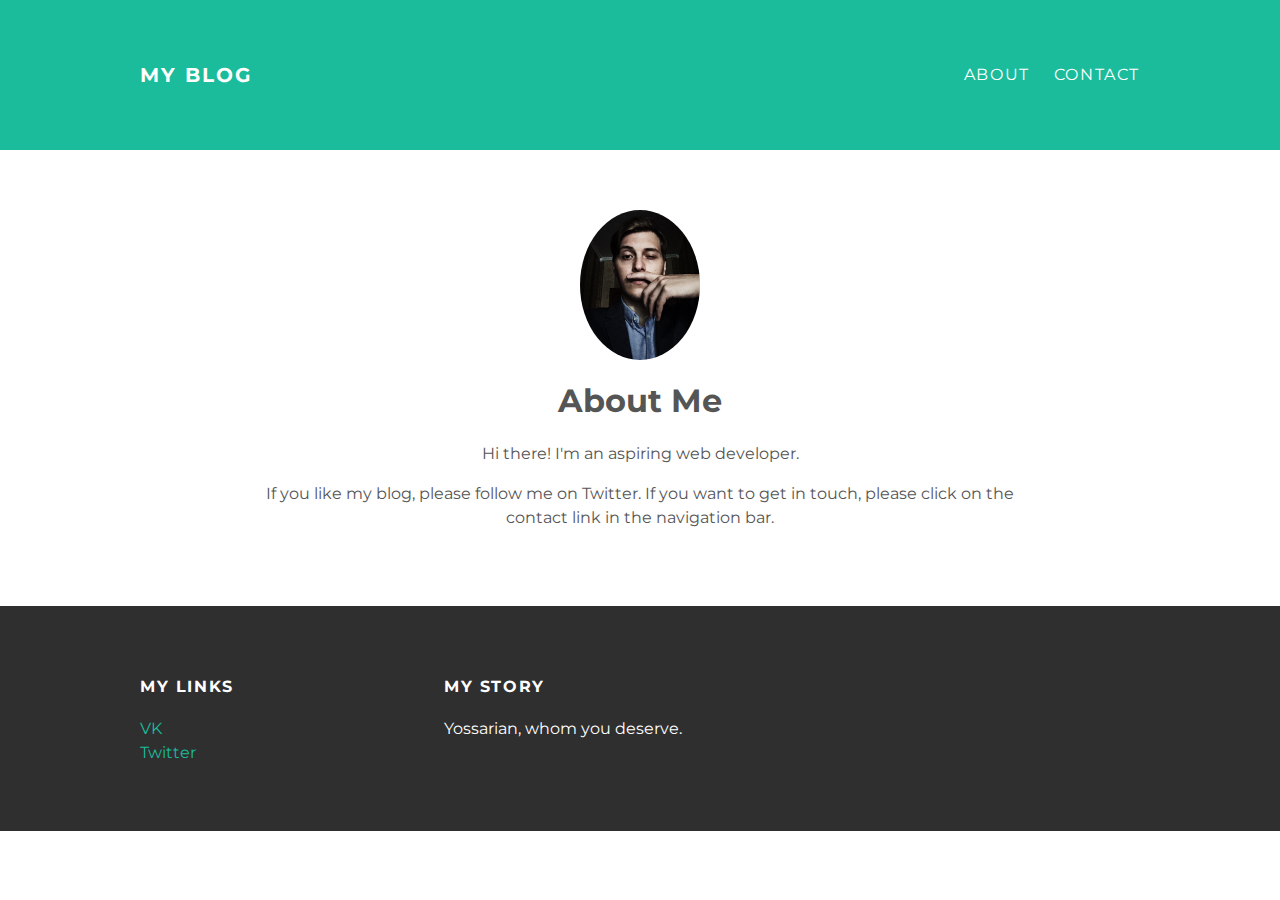
==== about.html @ c54731b8 "Add files via upload" ====
<!DOCTYPE html>
<html>
  <head>
    <title>My Blog</title>
    <link rel="stylesheet" type="text/css" href="styles.css">
  </head>
  <body>
    <div id="header">
      <div class="container">
        <a id="header-title" href="index.html">My Blog</a>
        <ul id="header-nav">
          <li><a href="about.html">About</a></li>
          <li><a href="mailto:tillhen@mail.ru">Contact</a></li>
        </ul>
      </div>
    </div>
    <div id="content">
      <div class="container">
        <div class="about">
          <div class="about-author">
            <img src="me.jpg">
          </div>
          <h1 class="about-title">About Me</h1>
          <div class="about-content">
            <p>Hi there! I'm an aspiring web developer.</p>
            <p>If you like my blog, please follow me on Twitter.
              If you want to get in touch, please click on the contact link in the navigation bar.
            </p>
          </div>
        </div>
      </div>
    </div>
    <div id="footer">
      <div class="container">
        <div class="column">
          <h4>My Links</h4>
          <p>
            <a href="https://vk.com/tillhen">VK</a>
            <br>
            <a href="https://twitter.com/Tillhen">Twitter</a>
          </p>
        </div>
        <div class="column">
          <h4>My Story</h4>
          <p>Yossarian, whom you deserve.</p>
        </div>
      </div>
    </div>
  </body>
</html>
---- styles.css ----
@import url('https://fonts.googleapis.com/css?family=Montserrat:400,700');

body {
  color: #555;
  margin: 0;
  font-family: 'Montserrat', 'sans-serif';
}

#header {
  background-color: #1abc9c;
  height: 150px;
  line-height: 150px;
}

#header a {
  color: white;
  text-decoration: none;
  text-transform: uppercase;
  letter-spacing: 0.1em;
}

#header a:hover {
  color: #222;
}

#header-title {
  display: block;
  float: left;
  font-size: 20px;
  font-weight: bold;
}

#header-nav {
  display: block;
  float: right;
  margin-top: 0;
}

#header-nav li {
  display: inline;
  padding-left: 20px;
}

.container {
  max-width: 1000px;
  margin: 0 auto;
}

#footer {
  background-color: #2f2f2f;
  padding: 50px 0;
}

.column {
  min-width: 300px;
  display: inline-block;
  vertical-align: top;
}

#footer h4 {
  color: white;
  text-transform: uppercase;
  letter-spacing: 0.1em;
}

#footer p {
  color: white;
}

a {
  color: #1abc9c;
  text-decoration: none;
}

a:hover {
  color: #f6a623;
}

.post, .about {
  max-width: 800px;
  margin: 0 auto;
  padding: 60px 0;
}

.post-author img {
  width: 50px;
  height: 50px;
  vertical-align: middle;
}

.post-author span {
  margin-left: 16px;
}

.post-date {
  color: #d2d2d2;
  font-size: 14px;
  font-weight: bold;
  text-transform: uppercase;
  letter-spacing: 0.1em;
}

h1 h2 h3 h4 {
  color: #333;
}

p {
  line-height: 1.5;
}

.about-author img {
  width: 120px;
  height: 150px;
  vertical-align: middle;
}

.about {
  text-align: center;
}

.post-author img, .about-author img {
  border-radius: 50%;
}

.post-container:nth-child(even) {
  background-color: #f2f2f2;
}
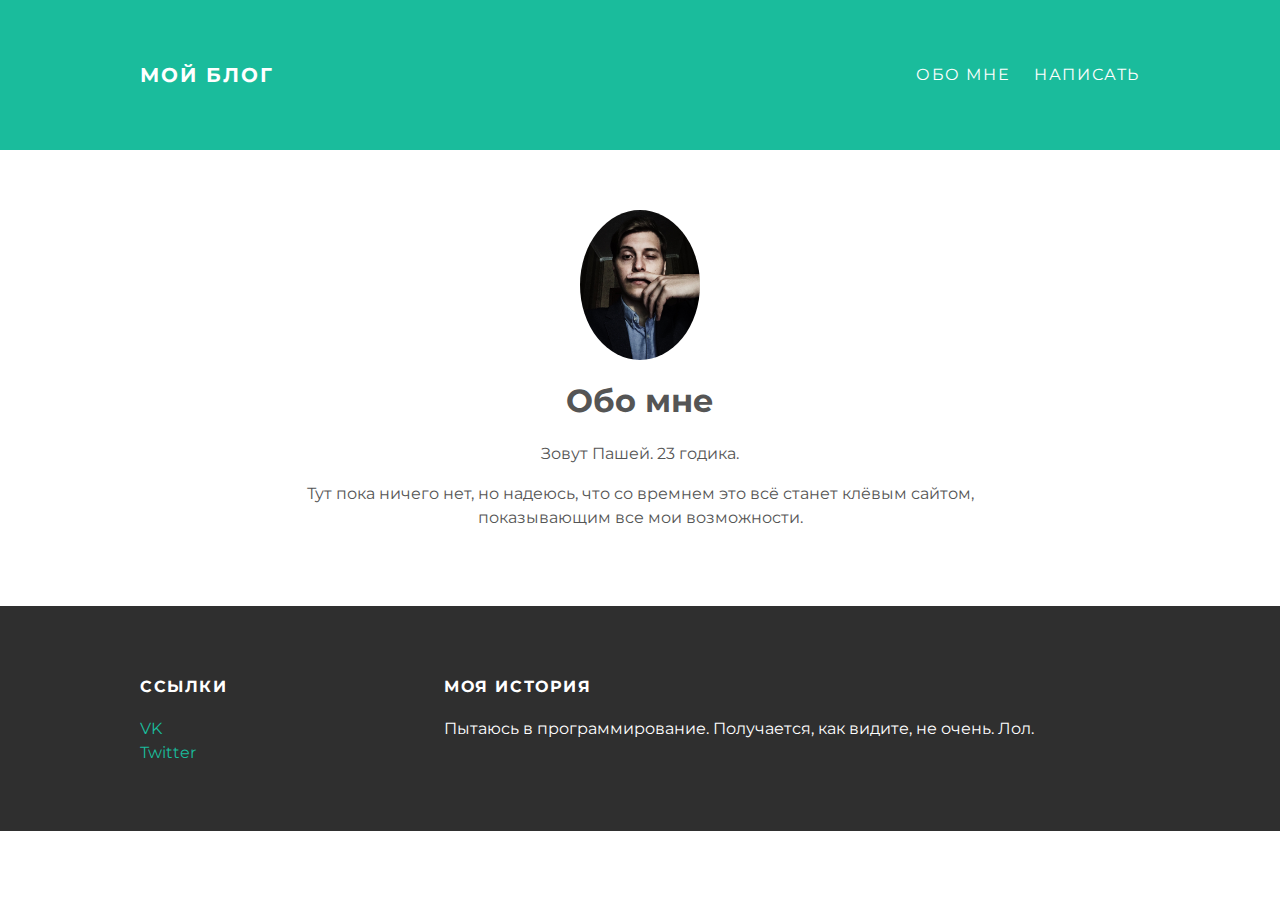
==== commit 8d24b5b7: "Update about.html" ====
--- a/about.html
+++ b/about.html
@@ -1,16 +1,16 @@
 <!DOCTYPE html>
 <html>
   <head>
-    <title>My Blog</title>
+    <title>Тестовый Блог</title>
     <link rel="stylesheet" type="text/css" href="styles.css">
   </head>
   <body>
     <div id="header">
       <div class="container">
-        <a id="header-title" href="index.html">My Blog</a>
+        <a id="header-title" href="index.html">Мой Блог</a>
         <ul id="header-nav">
-          <li><a href="about.html">About</a></li>
-          <li><a href="mailto:tillhen@mail.ru">Contact</a></li>
+          <li><a href="about.html">Обо Мне</a></li>
+          <li><a href="mailto:tillhen@mail.ru">Написать</a></li>
         </ul>
       </div>
     </div>
@@ -20,11 +20,11 @@
           <div class="about-author">
             <img src="me.jpg">
           </div>
-          <h1 class="about-title">About Me</h1>
+          <h1 class="about-title">Обо мне</h1>
           <div class="about-content">
-            <p>Hi there! I'm an aspiring web developer.</p>
-            <p>If you like my blog, please follow me on Twitter.
-              If you want to get in touch, please click on the contact link in the navigation bar.
+            <p>Зовут Пашей. 23 годика.</p>
+            <p>Тут пока ничего нет, но надеюсь, что со времнем это всё станет
+              клёвым сайтом, показывающим все мои возможности.
             </p>
           </div>
         </div>
@@ -33,7 +33,7 @@
     <div id="footer">
       <div class="container">
         <div class="column">
-          <h4>My Links</h4>
+          <h4>Ссылки</h4>
           <p>
             <a href="https://vk.com/tillhen">VK</a>
             <br>
@@ -41,8 +41,8 @@
           </p>
         </div>
         <div class="column">
-          <h4>My Story</h4>
-          <p>Yossarian, whom you deserve.</p>
+          <h4>Моя История</h4>
+          <p>Пытаюсь в программирование. Получается, как видите, не очень. Лол.</p>
         </div>
       </div>
     </div>
